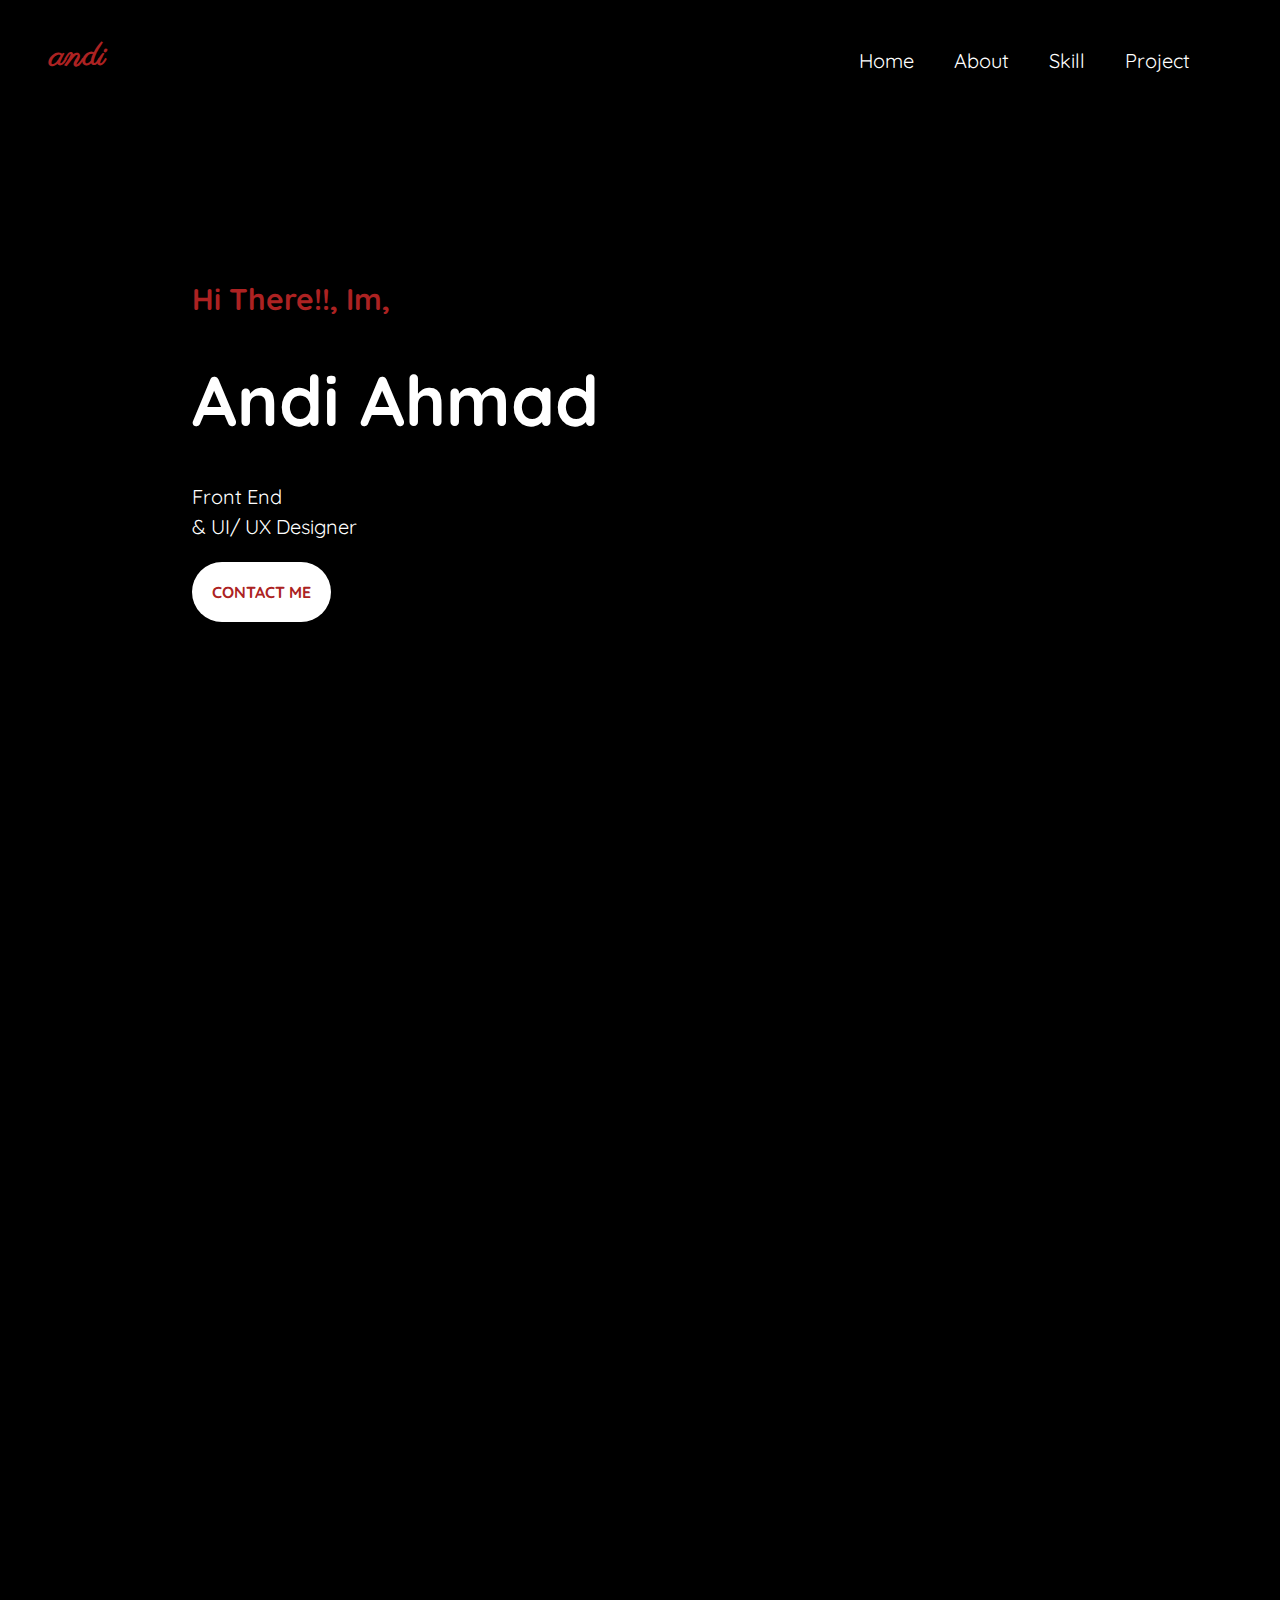
==== Portifolio.html @ 8f0876da "Add files via upload" ====
<!DOCTYPE html>
<html lang="en">
  <head>
    <meta charset="UTF-8" />
    <meta http-equiv="X-UA-Compatible" content="IE=edge" />
    <meta name="viewport" content="width=device-width, initial-scale=1.0" />
    <title>Document</title>
    <link rel="stylesheet" href="cssfile.css" />
  </head>
  <body>
    <header>
      <nav>
        <h1>andi</h1>

        <ul>
          <li><a href="" class="home">Home</a></li>
          <li><a href="" class="About">About</a></li>
          <li><a href="" class="Skill">Skill</a></li>
          <li><a href="" class="Project">Project</a></li>
        </ul>
      </nav>
    </header>

    <main>
      <div class="content">
        <h3>Hi There!!, Im,</h3>
        <h1>Andi Ahmad</h1>
        <p>
          Front End <br />
          & UI/ UX Designer
        </p>
      </div>
      <div class="button">
        <a href=""> CONTACT ME</a>
      </div>
    </main>

    <main class="MainSec">
      <div class="about-mepage">
        <h1>About Me</h1>
        <p>Developer & UI/ UX Designer</p>
        <h4>
          My name is Andi Ahmad and I am 18 years old just learning HTML, <br />
          CSS 2 weeks And this is my first Web Portfolio after 2 weeks of
          learning <br />
          HTML & CSS, In the future, I want to be a software engineer <br />
          who works for a well-known company
        </h4>
      </div>
    </main>
  </body>
</html>
---- cssfile.css ----
@import url("https://fonts.googleapis.com/css2?family=Quicksand:wght@300;500;600&display=swap");

@import url("https://fonts.googleapis.com/css2?family=Parisienne&family=Quicksand:wght@300;500;600&display=swap");
* {
  box-sizing: border-box;
}

body {
  font-family: "Quicksand", sans-serif;
  box-sizing: border-box;
  margin: 0%;
  padding: 0;
  background-color: black;
  color: white;
}

header {
  padding-top: 10px;
  background-color: black;
  width: 100%;
  height: 80px;
}
nav {
  color: white;
  padding: 0 50px;
  justify-content: space-between;
  display: flex;
}

nav h1 {
  font-family: "Parisienne", cursive;
  font-size: 35px;
  color: rgb(172, 34, 34);
}

ul {
  line-height: 30px;
  border-radius: 20px;
  height: 40px;
  /* background-color: rgb(138, 133, 133); */
  padding: 10px 20px;
  justify-content: center;
  align-content: center;
  list-style: none;
  display: flex;
}

nav li a {
  border-radius: 50px;
  padding: 10px 20px;
  display: flex;
  list-style: none;
  text-decoration: none;
  /* margin-left: 10px;
        margin-right: 10px; */
  color: white;
  font-size: 20px;
  transition: 0.3s;
}

nav li .home:hover {
  color: rgb(172, 34, 34);
  border-radius: 50px;
  margin-left: 10px;
  background-color: white;
}

nav li .About:hover {
  color: rgb(172, 34, 34);
  border-radius: 50px;
  margin-left: 10px;
  background-color: white;
}

nav li .Skill:hover {
  color: rgb(172, 34, 34);
  border-radius: 50px;
  margin-left: 10px;
  background-color: white;
}

nav li .Project:hover {
  color: rgb(172, 34, 34);
  border-radius: 50px;
  margin-left: 10px;
  background-color: white;
}

nav li a:hover {
  border-radius: 50px;
  color: rgb(172, 34, 34);
  font-size: 24px;
}

main {
  color: white;
  margin: 200px auto;
  width: 70%;
}

main h1 {
  line-height: 1;
  font-size: 70px;
}

main h3 {
  color: rgb(172, 34, 34);
  font-size: 30px;
}

main p {
  line-height: 1.5;
  font-size: 20px;
}

.button a {
  margin-bottom: 410px;
  display: block;
  width: fit-content;
  transition: 0.3s;
  background-color: white;
  padding: 20px;
  border-radius: 50px;
  font-weight: bolder;
  text-decoration: none;
  color: rgb(172, 34, 34);
}

.button a:hover {
  color: white;
  background-color: rgb(172, 34, 34);
  padding: 30px;
}

.MainSec {
  padding: ;
  /* background-color: grey; */
  width: 100%;
  margin-bottom: 1000px;
}

.about-mepage {
  height: 800px;
  padding-top: 70px;
  text-align: center;
  margin: 1000px auto;
  opacity: 0;
  transition: 0.5s;
  -webkit-transition: ;
  -moz-transition: ;
  -ms-transition: ;
  -o-transition: ;
}

.about-mepage:hover {
  opacity: 1;
}
.about-mepage h1 {
  line-height: 0;
}

.about-mepage p {
  color: rgb(172, 34, 34);
}
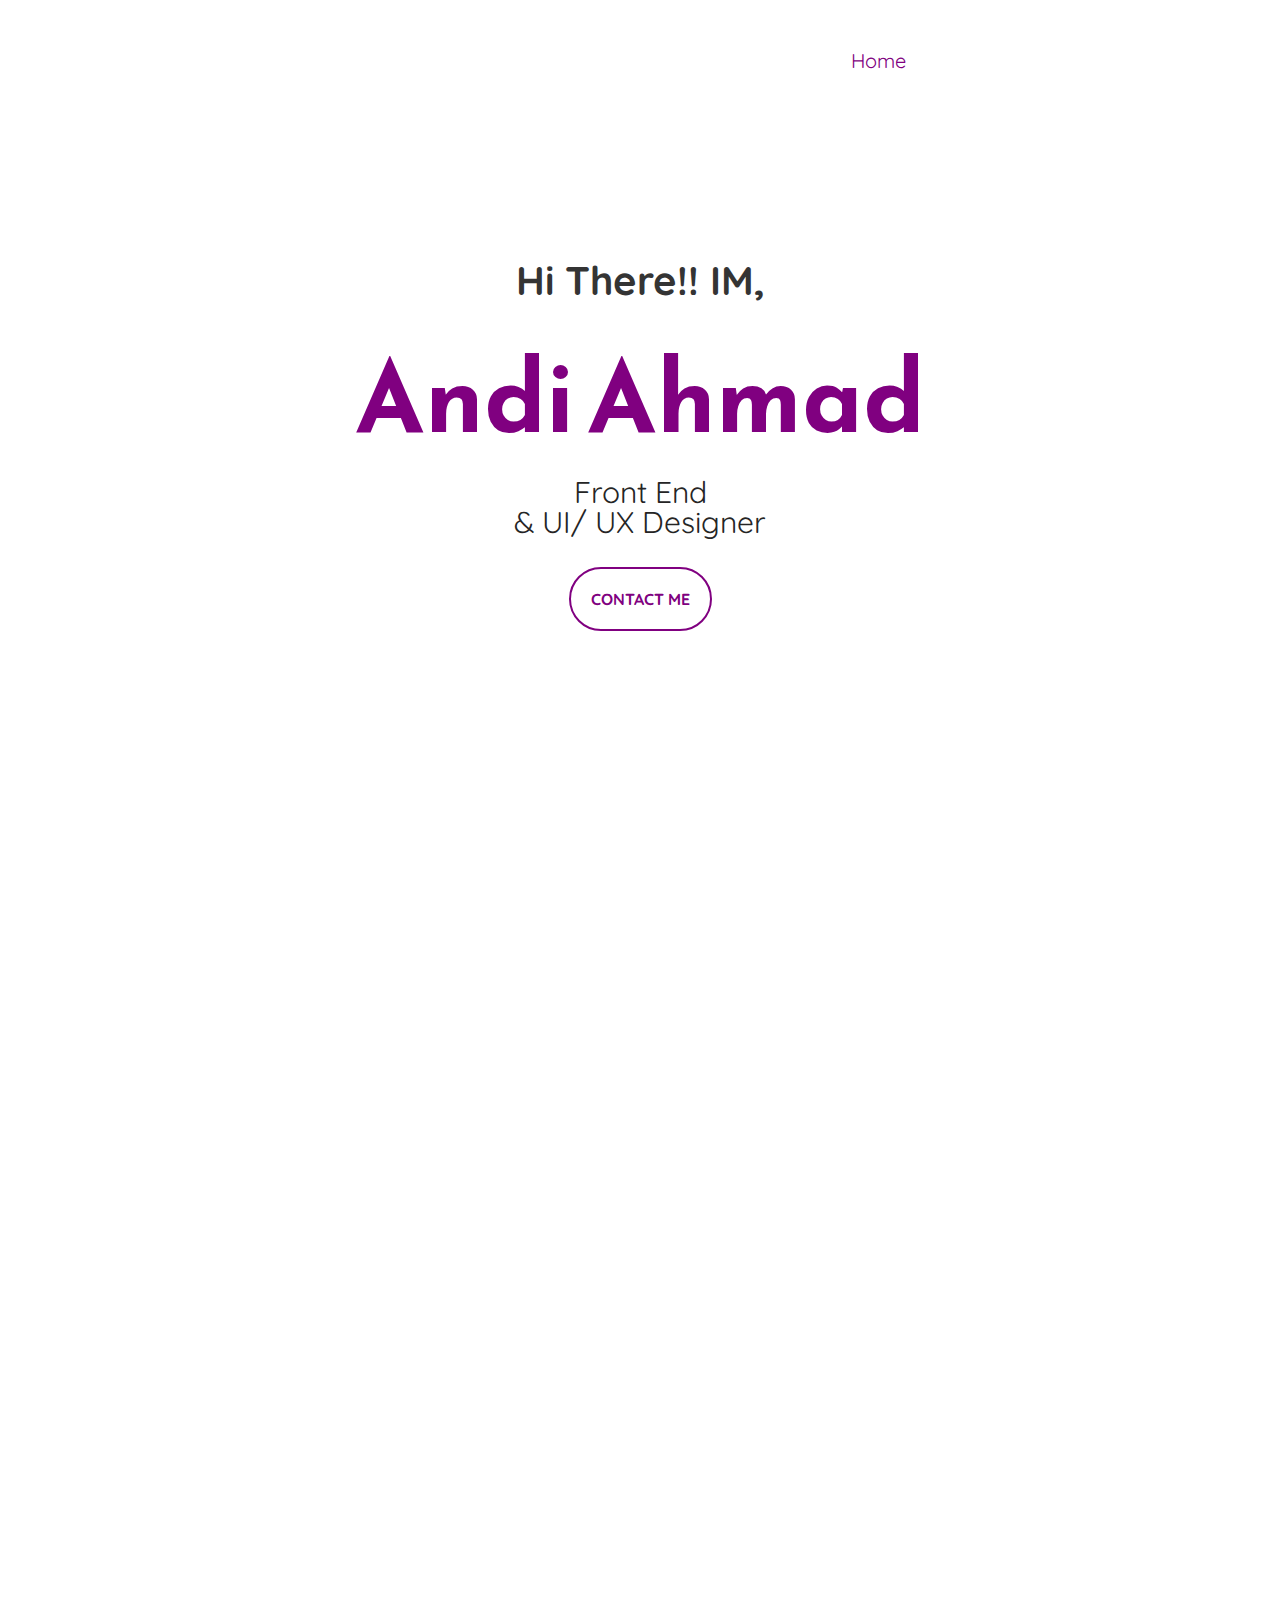
==== commit dbaa374f: "Add files via upload" ====
--- a/Portifolio.html
+++ b/Portifolio.html
@@ -6,47 +6,39 @@
     <meta name="viewport" content="width=device-width, initial-scale=1.0" />
     <title>Document</title>
     <link rel="stylesheet" href="cssfile.css" />
+
+    <style>
+      @media;
+    </style>
   </head>
   <body>
-    <header>
-      <nav>
-        <h1>andi</h1>
+    <div class="container-backorund">
+      <header>
+        <nav>
+          <h1>ANDI</h1>
 
-        <ul>
-          <li><a href="" class="home">Home</a></li>
-          <li><a href="" class="About">About</a></li>
-          <li><a href="" class="Skill">Skill</a></li>
-          <li><a href="" class="Project">Project</a></li>
-        </ul>
-      </nav>
-    </header>
+          <ul>
+            <li><a href="" class="home">Home</a></li>
+            <li><a href="" class="About">About</a></li>
+            <li><a href="" class="Skill">Skill</a></li>
+            <li><a href="" class="Project">Contact</a></li>
+          </ul>
+        </nav>
+      </header>
 
-    <main>
-      <div class="content">
-        <h3>Hi There!!, Im,</h3>
-        <h1>Andi Ahmad</h1>
-        <p>
-          Front End <br />
-          & UI/ UX Designer
-        </p>
-      </div>
-      <div class="button">
-        <a href=""> CONTACT ME</a>
-      </div>
-    </main>
-
-    <main class="MainSec">
-      <div class="about-mepage">
-        <h1>About Me</h1>
-        <p>Developer & UI/ UX Designer</p>
-        <h4>
-          My name is Andi Ahmad and I am 18 years old just learning HTML, <br />
-          CSS 2 weeks And this is my first Web Portfolio after 2 weeks of
-          learning <br />
-          HTML & CSS, In the future, I want to be a software engineer <br />
-          who works for a well-known company
-        </h4>
-      </div>
-    </main>
+      <main>
+        <div class="content">
+          <h3>Hi There!! IM,</h3>
+          <h1>Andi Ahmad</h1>
+          <p>
+            Front End <br />
+            & UI/ UX Designer
+          </p>
+        </div>
+        <div class="button">
+          <a href=""> CONTACT ME</a>
+        </div>
+      </main>
+    </div>
   </body>
 </html>
--- a/cssfile.css
+++ b/cssfile.css
@@ -1,6 +1,6 @@
 @import url("https://fonts.googleapis.com/css2?family=Quicksand:wght@300;500;600&display=swap");
 
-@import url("https://fonts.googleapis.com/css2?family=Parisienne&family=Quicksand:wght@300;500;600&display=swap");
+@import url("https://fonts.googleapis.com/css2?family=Bebas+Neue&family=Parisienne&family=Quicksand:wght@300;500;600&family=Reem+Kufi:wght@700&family=Righteous&display=swap");
 * {
   box-sizing: border-box;
 }
@@ -10,13 +10,14 @@
   box-sizing: border-box;
   margin: 0%;
   padding: 0;
-  background-color: black;
-  color: white;
+  background-color: white;
+  color: black;
+  margin-bottom: 1400px;
 }
 
 header {
   padding-top: 10px;
-  background-color: black;
+  /* background-color: black; */
   width: 100%;
   height: 80px;
 }
@@ -28,21 +29,26 @@
 }
 
 nav h1 {
-  font-family: "Parisienne", cursive;
+  font-family: "Reem Kufi", sans-serif;
   font-size: 35px;
-  color: rgb(172, 34, 34);
+  color: white;
 }
 
 ul {
   line-height: 30px;
   border-radius: 20px;
   height: 40px;
-  /* background-color: rgb(138, 133, 133); */
+  /*background-color: rgb(138, 133, 133);
+  */
   padding: 10px 20px;
   justify-content: center;
   align-content: center;
   list-style: none;
   display: flex;
+  -webkit-border-radius: ;
+  -moz-border-radius: ;
+  -ms-border-radius: ;
+  -o-border-radius: ;
 }
 
 nav li a {
@@ -51,70 +57,121 @@
   display: flex;
   list-style: none;
   text-decoration: none;
-  /* margin-left: 10px;
-        margin-right: 10px; */
+  /*margin-left: 10px;
+  margin-right: 10px;
+  */
   color: white;
   font-size: 20px;
   transition: 0.3s;
+  -webkit-border-radius: ;
+  -moz-border-radius: ;
+  -ms-border-radius: ;
+  -o-border-radius: ;
+  -webkit-transition: 0.3s;
+  -moz-transition: 0.3s;
+  -ms-transition: 0.3s;
+  -o-transition: 0.3s;
+}
+
+nav li .home {
+  color: purple;
+  border-radius: 50px;
+  margin-left: 10px;
+  background-color: white;
+  -webkit-border-radius: 50px;
+  -moz-border-radius: 50px;
+  -ms-border-radius: 50px;
+  -o-border-radius: 50px;
 }
 
 nav li .home:hover {
-  color: rgb(172, 34, 34);
-  border-radius: 50px;
-  margin-left: 10px;
-  background-color: white;
+  color: white;
+  border-radius: 50px;
+  margin-left: 10px;
+  background-color: purple;
+  -webkit-border-radius: ;
+  -moz-border-radius: ;
+  -ms-border-radius: ;
+  -o-border-radius: ;
 }
 
 nav li .About:hover {
-  color: rgb(172, 34, 34);
+  color: purple;
   border-radius: 50px;
   margin-left: 10px;
   background-color: white;
 }
 
 nav li .Skill:hover {
-  color: rgb(172, 34, 34);
-  border-radius: 50px;
-  margin-left: 10px;
-  background-color: white;
+  color: purple;
+  border-radius: 50px;
+  margin-left: 10px;
+  background-color: white;
+  -webkit-border-radius: ;
+  -moz-border-radius: ;
+  -ms-border-radius: ;
+  -o-border-radius: ;
 }
 
 nav li .Project:hover {
-  color: rgb(172, 34, 34);
-  border-radius: 50px;
-  margin-left: 10px;
-  background-color: white;
+  color: purple;
+  border-radius: 50px;
+  margin-left: 10px;
+  background-color: white;
+  -webkit-border-radius: ;
+  -moz-border-radius: ;
+  -ms-border-radius: ;
+  -o-border-radius: ;
 }
 
 nav li a:hover {
   border-radius: 50px;
-  color: rgb(172, 34, 34);
+  color: purple;
   font-size: 24px;
+  -webkit-border-radius: ;
+  -moz-border-radius: ;
+  -ms-border-radius: ;
+  -o-border-radius: ;
+}
+
+.container-backorund {
+  margin: auto;
+  background-repeat: no-repeat;
+  background-image: url(/img/Backroundbaru.png);
+  width: 100%;
 }
 
 main {
+  text-align: center;
   color: white;
   margin: 200px auto;
   width: 70%;
 }
 
 main h1 {
+  color: purple;
+  font-family: "Reem Kufi", sans-serif;
   line-height: 1;
-  font-size: 70px;
+  font-size: 100px;
+  margin-bottom: 30px;
 }
 
 main h3 {
-  color: rgb(172, 34, 34);
+  color: rgb(52, 52, 52);
+  font-size: 40px;
+  line-height: 0;
+}
+
+main p {
+  color: rgb(37, 37, 37);
+  line-height: 1;
   font-size: 30px;
-}
-
-main p {
-  line-height: 1.5;
-  font-size: 20px;
+  margin-top: 0;
 }
 
 .button a {
-  margin-bottom: 410px;
+  border: 2px solid purple;
+  margin: auto;
   display: block;
   width: fit-content;
   transition: 0.3s;
@@ -123,42 +180,91 @@
   border-radius: 50px;
   font-weight: bolder;
   text-decoration: none;
-  color: rgb(172, 34, 34);
+  color: purple;
 }
 
 .button a:hover {
   color: white;
-  background-color: rgb(172, 34, 34);
+  background-color: purple;
   padding: 30px;
 }
 
 .MainSec {
-  padding: ;
-  /* background-color: grey; */
   width: 100%;
   margin-bottom: 1000px;
 }
 
 .about-mepage {
-  height: 800px;
-  padding-top: 70px;
-  text-align: center;
-  margin: 1000px auto;
-  opacity: 0;
-  transition: 0.5s;
-  -webkit-transition: ;
-  -moz-transition: ;
-  -ms-transition: ;
-  -o-transition: ;
-}
-
-.about-mepage:hover {
+  background-color: grey;
+
+  padding-top: 500px;
+  padding-bottom: 500px;
+  text-align: center;
+  margin: auto;
   opacity: 1;
-}
+  -webkit-transition: 0.5s;
+  -moz-transition: 0.5s;
+  -ms-transition: 0.5s;
+  -o-transition: 0.5s;
+}
+
 .about-mepage h1 {
   line-height: 0;
 }
 
 .about-mepage p {
-  color: rgb(172, 34, 34);
-}
+  color: purple;
+}
+
+.skill {
+  padding-top: 500px;
+  text-align: center;
+  width: 100%;
+  height: auto;
+}
+
+.container {
+  margin: auto;
+  width: 40%;
+  justify-content: space-between;
+
+  display: flex;
+}
+
+.html {
+  border: 5px solidpurple;
+  color: black;
+  width: 300px;
+  height: 200px;
+  text-align: center;
+  border-radius: 20px;
+  margin: auto;
+  background-color: white;
+  padding: 10px;
+  line-height: 0%;
+  transition: 0.3s;
+}
+
+.css {
+  border: 5px solidpurple;
+  line-height: 0%;
+  color: black;
+  width: 300px;
+  height: 200px;
+  text-align: center;
+  border-radius: 20px;
+  margin: auto;
+  padding: 10px;
+  transition: 0.3s;
+  background-color: white;
+}
+
+.html:hover {
+  background-color: purple;
+  color: white;
+}
+
+.css:hover {
+  background-color: purple;
+  color: white;
+}
